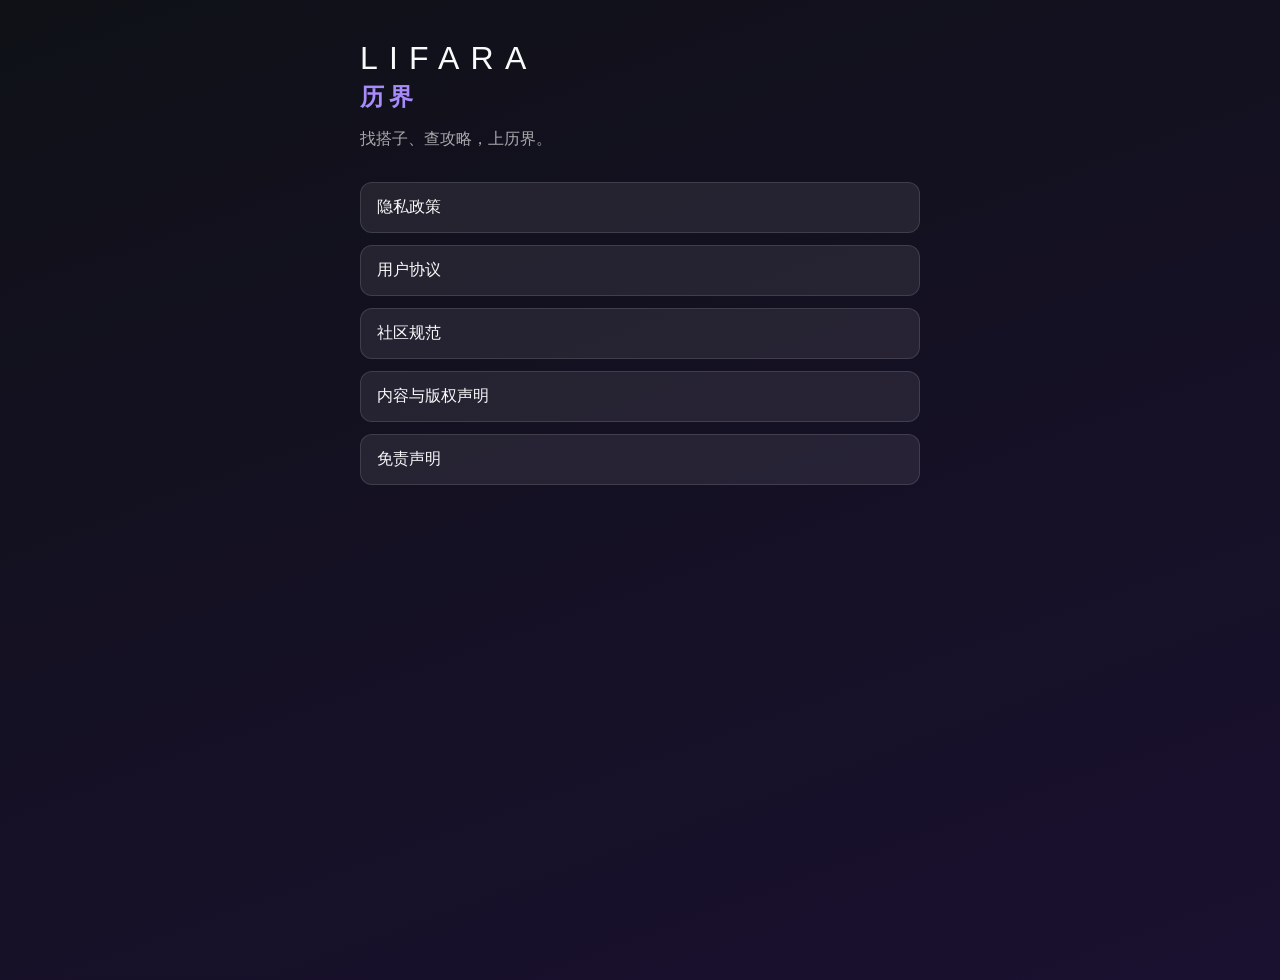
==== index.html @ 1d342fe0 "Add Lifara legal pages for GitHub Pages" ====
<!DOCTYPE html>
<html lang="zh-Hans">
<head>
  <meta charset="utf-8" />
  <meta name="viewport" content="width=device-width, initial-scale=1" />
  <title>Lifara 历界 · 法律文档</title>
  <style>
    body {
      margin: 0;
      font-family: -apple-system, BlinkMacSystemFont, "Segoe UI", "PingFang SC", sans-serif;
      background: linear-gradient(160deg, #0f1117 0%, #1a1030 100%);
      color: #f9fafb;
      min-height: 100vh;
      padding: 40px 20px;
    }
    .wrap { max-width: 560px; margin: 0 auto; }
    .brand { font-size: 2rem; font-weight: 200; letter-spacing: 0.35em; }
    .brand-zh { color: #a78bfa; font-size: 1.5rem; font-weight: 600; letter-spacing: 0.2em; margin-top: 0.25rem; }
    .sub { color: rgba(249,250,251,0.65); margin: 1rem 0 2rem; }
    ul { list-style: none; padding: 0; margin: 0; }
    li { margin-bottom: 12px; }
    a {
      display: block;
      padding: 14px 16px;
      border-radius: 12px;
      background: rgba(255,255,255,0.08);
      border: 1px solid rgba(255,255,255,0.12);
      color: #f9fafb;
      text-decoration: none;
    }
    a:hover { background: rgba(139,92,246,0.25); }
  </style>
</head>
<body>
  <div class="wrap">
    <div class="brand">LIFARA</div>
    <div class="brand-zh">历界</div>
    <p class="sub">找搭子、查攻略，上历界。</p>
    <ul>
      <li><a href="privacy.html">隐私政策</a></li>
      <li><a href="user-agreement.html">用户协议</a></li>
      <li><a href="community.html">社区规范</a></li>
      <li><a href="content-policy.html">内容与版权声明</a></li>
      <li><a href="disclaimer.html">免责声明</a></li>
    </ul>
  </div>
</body>
</html>
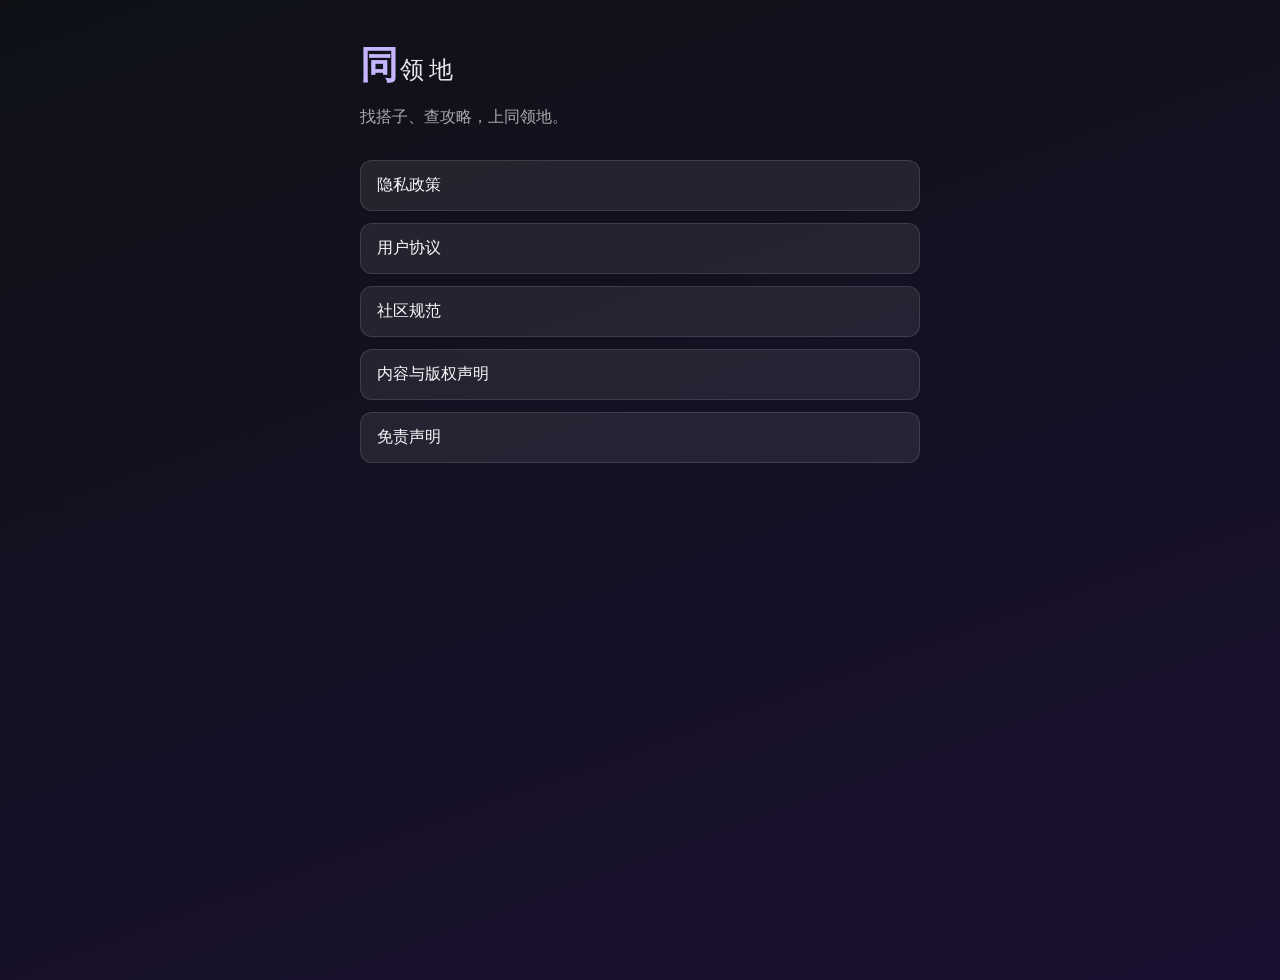
==== commit df2b5e75: "Update legal docs brand to 同领地 Co-authored-by: Cursor <cursoragent@cursor.com>" ====
--- a/index.html
+++ b/index.html
@@ -3,7 +3,7 @@
 <head>
   <meta charset="utf-8" />
   <meta name="viewport" content="width=device-width, initial-scale=1" />
-  <title>Lifara 历界 · 法律文档</title>
+  <title>同领地 · 法律文档</title>
   <style>
     body {
       margin: 0;
@@ -14,8 +14,9 @@
       padding: 40px 20px;
     }
     .wrap { max-width: 560px; margin: 0 auto; }
-    .brand { font-size: 2rem; font-weight: 200; letter-spacing: 0.35em; }
-    .brand-zh { color: #a78bfa; font-size: 1.5rem; font-weight: 600; letter-spacing: 0.2em; margin-top: 0.25rem; }
+    .brand { display: flex; align-items: baseline; gap: 2px; margin-bottom: 0.5rem; }
+    .brand-tong { font-size: 2.4rem; font-weight: 700; color: #c4b5fd; }
+    .brand-rest { font-size: 1.5rem; font-weight: 300; letter-spacing: 0.2em; color: rgba(249,250,251,0.92); }
     .sub { color: rgba(249,250,251,0.65); margin: 1rem 0 2rem; }
     ul { list-style: none; padding: 0; margin: 0; }
     li { margin-bottom: 12px; }
@@ -33,9 +34,10 @@
 </head>
 <body>
   <div class="wrap">
-    <div class="brand">LIFARA</div>
-    <div class="brand-zh">历界</div>
-    <p class="sub">找搭子、查攻略，上历界。</p>
+    <div class="brand" aria-label="同领地">
+      <span class="brand-tong">同</span><span class="brand-rest">领地</span>
+    </div>
+    <p class="sub">找搭子、查攻略，上同领地。</p>
     <ul>
       <li><a href="privacy.html">隐私政策</a></li>
       <li><a href="user-agreement.html">用户协议</a></li>
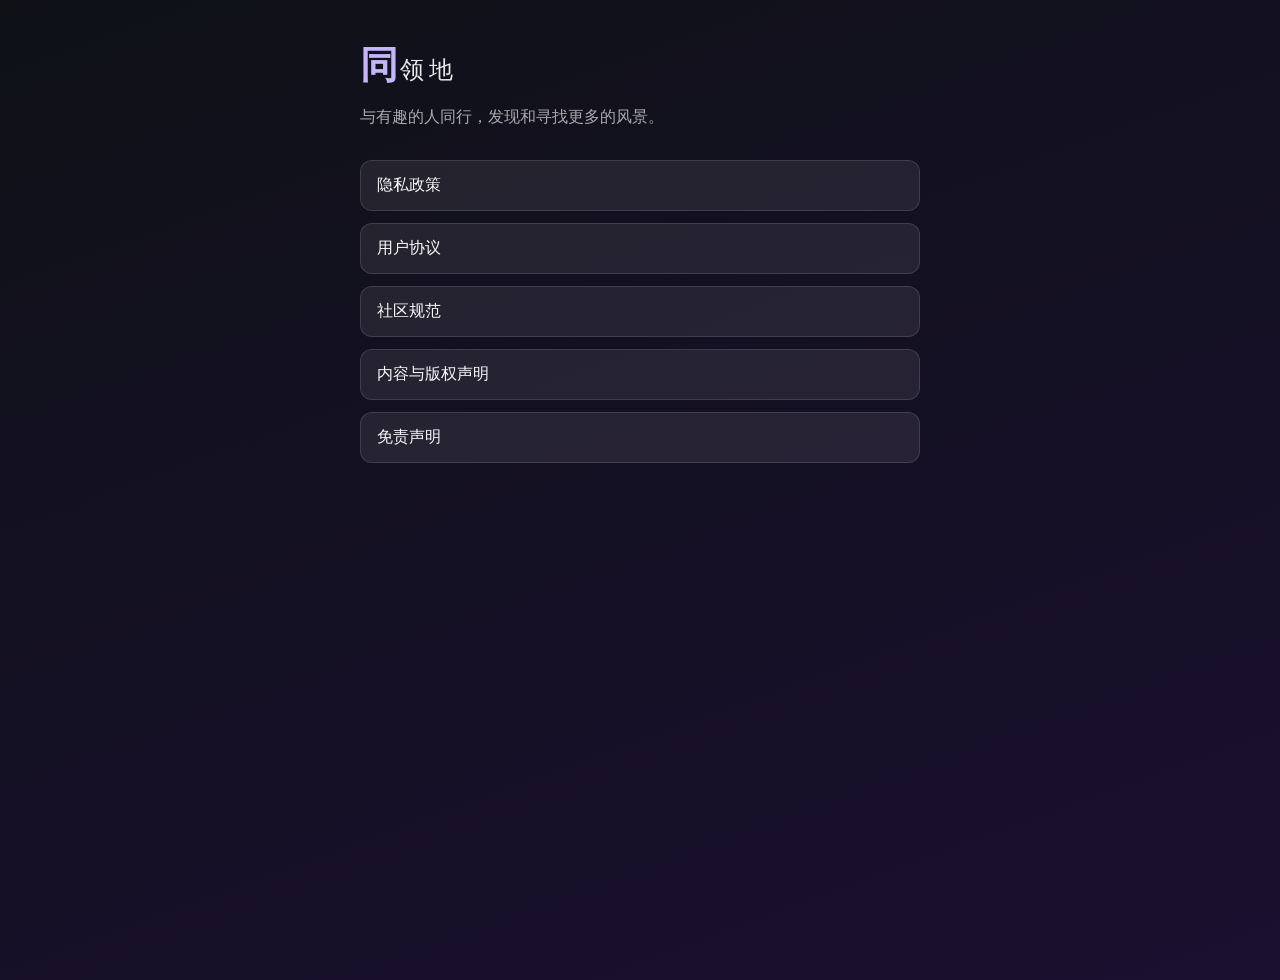
==== commit 9e75232c: "Align privacy/disclaimer copy for App Store listing Co-authored-by: Cursor <cursoragent@cursor.com>" ====
--- a/index.html
+++ b/index.html
@@ -37,7 +37,7 @@
     <div class="brand" aria-label="同领地">
       <span class="brand-tong">同</span><span class="brand-rest">领地</span>
     </div>
-    <p class="sub">找搭子、查攻略，上同领地。</p>
+    <p class="sub">与有趣的人同行，发现和寻找更多的风景。</p>
     <ul>
       <li><a href="privacy.html">隐私政策</a></li>
       <li><a href="user-agreement.html">用户协议</a></li>
